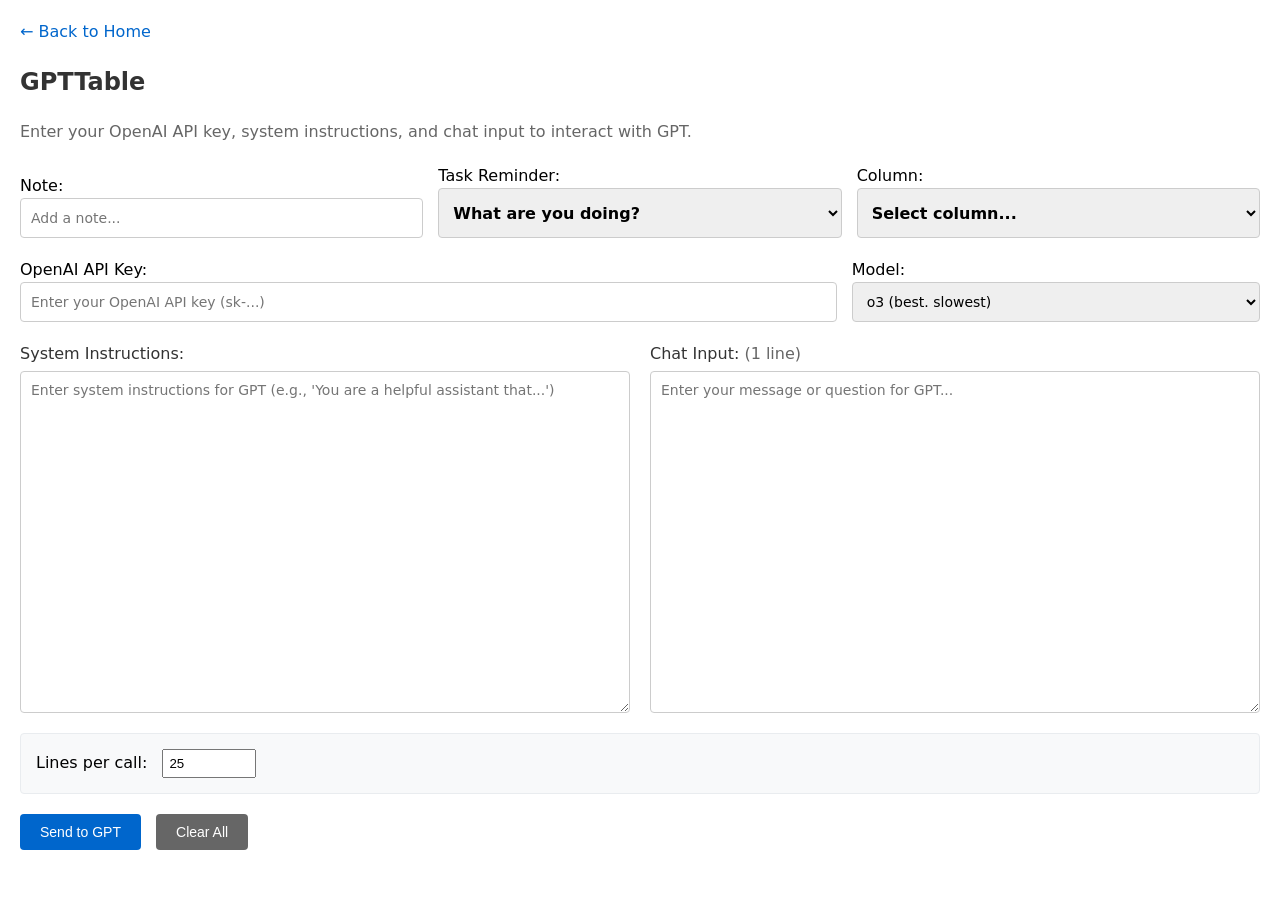
==== docs/gpttable.html @ 45d325c8 "Create gpttable.html" ====
<!DOCTYPE html>
<html lang="en">
<head>
    <meta charset="UTF-8">
    <meta name="viewport" content="width=device-width, initial-scale=1.0">
    <title>GPTTable - TextMatch</title>
    <style>
        body {
            font-family: -apple-system, BlinkMacSystemFont, 'Segoe UI', system-ui, sans-serif;
            background: white;
            margin: 0;
            padding: 20px;
            line-height: 1.5;
        }
        
        .container {
            max-width: none;
            width: 100%;
            padding: 0;
        }
        
        h1 {
            color: #333;
            margin: 0 0 20px 0;
            font-size: 24px;
            font-weight: 600;
        }
        
        .navigation {
            margin-bottom: 20px;
        }
        
        .nav-link {
            color: #0066cc;
            text-decoration: none;
        }
        
        .nav-link:hover {
            text-decoration: underline;
        }
        
        .description {
            color: #666;
            margin-bottom: 20px;
        }
        
        .input-section {
            display: grid;
            grid-template-columns: 1fr 1fr;
            gap: 20px;
            margin-bottom: 20px;
        }
        
        .input-group {
            display: flex;
            flex-direction: column;
        }
        
        .input-group label {
            margin-bottom: 5px;
            color: #333;
            font-weight: 500;
        }
        
        .textarea, .api-key-input {
            width: 100%;
            min-height: 120px;
            padding: 10px;
            border: 1px solid #ccc;
            border-radius: 4px;
            font-family: inherit;
            font-size: 14px;
            resize: vertical;
            box-sizing: border-box;
        }
        
        .api-key-input {
            min-height: auto;
            height: 40px;
        }
        
        .textarea:focus, .api-key-input:focus {
            outline: none;
            border-color: #0066cc;
        }
        
        .button {
            background: #0066cc;
            color: white;
            padding: 10px 20px;
            border: none;
            border-radius: 4px;
            font-size: 14px;
            cursor: pointer;
            margin-right: 10px;
            margin-bottom: 10px;
        }
        
        .button:hover {
            background: #0052a3;
        }
        
        .button:disabled {
            opacity: 0.6;
            cursor: not-allowed;
            background: #ccc;
        }
        
        .button.secondary {
            background: #666;
        }
        
        .button.secondary:hover {
            background: #555;
        }
        
        .button.success {
            background: #28a745;
        }
        
        .button.success:hover {
            background: #218838;
        }
        
        .response-section {
            margin-top: 20px;
        }
        
        .response-area {
            background: #f8f9fa;
            border: 1px solid #ccc;
            border-radius: 4px;
            padding: 15px;
            min-height: 150px;
            white-space: pre-wrap;
            font-family: 'Consolas', 'Monaco', 'Courier New', monospace;
            font-size: 13px;
            color: #333;
            overflow-x: auto;
        }
        
        .response-table {
            width: 100%;
            border-collapse: collapse;
            margin-top: 10px;
            background: white;
            border: 1px solid #ddd;
        }
        
        .response-table th {
            background: #f0f0f0;
            color: #333;
            padding: 10px;
            text-align: left;
            font-weight: 600;
            font-size: 13px;
            border-bottom: 1px solid #ccc;
            border-right: 1px solid #ddd;
        }
        
        .response-table td {
            padding: 8px 10px 8px 15px;
            border-bottom: 1px solid #eee;
            border-right: 1px solid #ddd;
            font-size: 13px;
            vertical-align: top;
        }
        
        .response-table td:first-child {
            background: #f5f5f5;
        }
        
        .response-table tr:nth-child(even) {
            background: #f9f9f9;
        }
        
        .json-view {
            background: white;
            border: 1px solid #ccc;
            border-radius: 4px;
            padding: 15px;
            font-family: 'Consolas', 'Monaco', 'Courier New', monospace;
            font-size: 13px;
            white-space: pre-wrap;
            max-height: 300px;
            overflow-y: auto;
        }
        
        .response-area.loading {
            display: flex;
            align-items: center;
            justify-content: center;
            color: #666;
            font-style: italic;
        }
        
        .api-key-section {
            margin-bottom: 20px;
        }
        
        .note-section {
            margin-bottom: 20px;
        }
        
        .error {
            color: #d73502;
            background: #fef2f2;
            padding: 15px;
            border-radius: 4px;
            border-left: 4px solid #d73502;
            margin-top: 10px;
        }
        
        .chunking-section {
            margin-bottom: 20px;
            padding: 15px;
            background: #f8f9fa;
            border-radius: 4px;
            border: 1px solid #e9ecef;
        }
        
        .progress-section {
            margin: 20px 0;
            padding: 20px;
            background: #f8f9fa;
            border-radius: 4px;
            border: 1px solid #e9ecef;
        }
        
        .progress-section h3 {
            margin: 0 0 15px 0;
            color: #333;
            font-size: 18px;
        }
        
        .overall-progress {
            margin-bottom: 20px;
            font-weight: 500;
        }
        
        .calls-list {
            display: grid;
            gap: 10px;
        }
        
        .call-item {
            background: white;
            border-radius: 4px;
            border: 1px solid #ddd;
            overflow: hidden;
        }
        
        .call-header {
            display: flex;
            align-items: center;
            justify-content: space-between;
            padding: 15px;
        }
        
        .call-response {
            border-top: 1px solid #eee;
            background: #fafafa;
        }
        
        .call-response-header {
            background: #f0f0f0;
            padding: 8px 15px;
            font-size: 12px;
            font-weight: 500;
            color: #666;
            border-bottom: 1px solid #ddd;
        }
        
        .call-response-content {
            padding: 15px;
            background: white;
        }
        
        .call-info {
            flex: 1;
            display: flex;
            flex-direction: column;
            gap: 5px;
        }
        
        .call-title {
            font-weight: 500;
            color: #333;
        }
        
        .call-details {
            font-size: 13px;
            color: #666;
        }
        
        .call-status {
            padding: 4px 8px;
            border-radius: 3px;
            font-size: 12px;
            font-weight: 500;
            margin-right: 10px;
        }
        
        .call-status.pending {
            background: #e9ecef;
            color: #6c757d;
        }
        
        .call-status.processing {
            background: #fff3cd;
            color: #856404;
        }
        
        .call-status.completed {
            background: #d4edda;
            color: #155724;
        }
        
        .call-status.failed {
            background: #f8d7da;
            color: #721c24;
        }
        
        .call-actions {
            display: flex;
            gap: 5px;
        }
        
        .call-actions .button {
            margin: 0;
            padding: 5px 10px;
            font-size: 12px;
        }
        
        .retry-button {
            background: #ffc107;
            color: #212529;
        }
        
        .retry-button:hover {
            background: #e0a800;
        }
        
        .view-button {
            background: #17a2b8;
        }
        
        .view-button:hover {
            background: #138496;
        }
        
        @media (max-width: 768px) {
            .input-section {
                grid-template-columns: 1fr;
            }
            
            body {
                padding: 10px;
            }
            
            .call-header {
                flex-direction: column;
                align-items: flex-start;
                gap: 10px;
            }
            
            .call-actions {
                align-self: flex-end;
            }
        }
    </style>
</head>
<body>
    <div class="container">
        <div class="navigation">
            <a href="index.html" class="nav-link">← Back to Home</a>
        </div>
        
        <h1>GPTTable</h1>
        
        <p class="description">
            Enter your OpenAI API key, system instructions, and chat input to interact with GPT.
        </p>
        
        <div class="note-section">
            <div style="display: grid; grid-template-columns: 1fr 1fr 1fr; gap: 15px; align-items: end;">
                <div>
                    <label for="noteInput">Note:</label>
                    <input type="text" id="noteInput" class="api-key-input" placeholder="Add a note...">
                </div>
                <div>
                    <label for="taskSelect">Task Reminder:</label>
                    <select id="taskSelect" class="api-key-input" style="font-weight: bold; font-size: 16px; height: 50px;">
                        <option value="">What are you doing?</option>
                        <option value="check-positive">Check all positive</option>
                        <option value="check-negative">Check all negative</option>
                        <option value="check-spelling">Check spelling</option>
                        <option value="rewrite-duplicates">Re-write duplicates</option>
                        <option value="remove-unrelated">Remove un-related information</option>
                    </select>
                </div>
                <div>
                    <label for="columnSelect">Column:</label>
                    <select id="columnSelect" class="api-key-input" style="font-weight: bold; font-size: 16px; height: 50px;">
                        <option value="">Select column...</option>
                        <option value="C">C</option>
                        <option value="D">D</option>
                        <option value="E">E</option>
                        <option value="F">F</option>
                        <option value="G">G</option>
                    </select>
                </div>
            </div>
        </div>
        
        <div class="api-key-section">
            <div style="display: grid; grid-template-columns: 2fr 1fr; gap: 15px; align-items: end;">
                <div>
                    <label for="apiKey">OpenAI API Key:</label>
                    <input type="password" id="apiKey" class="api-key-input" placeholder="Enter your OpenAI API key (sk-...)">
                </div>
                <div>
                    <label for="modelSelect">Model:</label>
                    <select id="modelSelect" class="api-key-input">
                        <option value="o3" selected>o3 (best. slowest)</option>
                        <option value="o4-mini">o4-mini (good. faster)</option>
                        <option value="gpt-4.1">gpt-4.1 (no thinking. fastest)</option>
                    </select>
                </div>
            </div>
        </div>
        
        <div class="input-section">
            <div class="input-group">
                <label for="systemInstructions">System Instructions:</label>
                <textarea 
                    id="systemInstructions" 
                    class="textarea" 
                    placeholder="Enter system instructions for GPT (e.g., 'You are a helpful assistant that...')"
                    rows="20"
                ></textarea>
            </div>
            
            <div class="input-group">
                <label for="userInput">Chat Input: <span id="lineCounter" style="color: #666; font-weight: normal;">(1 line)</span></label>
                <textarea 
                    id="userInput" 
                    class="textarea" 
                    placeholder="Enter your message or question for GPT..."
                    rows="20"
                ></textarea>
            </div>
        </div>
        
        <div class="chunking-section">
            <label for="chunkSize">Lines per call:</label>
            <input type="number" id="chunkSize" value="25" min="1" max="1000" style="width: 80px; padding: 5px; margin-left: 10px; margin-right: 20px;">
            <span id="chunkPreview" style="color: #666; font-size: 13px;"></span>
        </div>
        
        <button id="sendButton" class="button">Send to GPT</button>
        <button id="clearButton" class="button secondary">Clear All</button>
        <button id="tableButton" class="button success" style="display: none;">Convert to Table</button>
        
        <div id="progressSection" style="display: none;" class="progress-section">
            <h3>Call Progress & Responses</h3>
            <div id="overallProgress" class="overall-progress"></div>
            <div id="callsList" class="calls-list"></div>
        </div>
        
        <div class="response-section" style="display: none;">
            <label>GPT Response:</label>
            <div id="responseArea" class="response-area">Response will appear here...</div>
        </div>
    </div>

    <script>
        const apiKeyInput = document.getElementById('apiKey');
        const modelSelect = document.getElementById('modelSelect');
        const systemInstructionsInput = document.getElementById('systemInstructions');
        const userInput = document.getElementById('userInput');
        const sendButton = document.getElementById('sendButton');
        const clearButton = document.getElementById('clearButton');
        const tableButton = document.getElementById('tableButton');
        const responseArea = document.getElementById('responseArea');
        const lineCounter = document.getElementById('lineCounter');
        const chunkSizeInput = document.getElementById('chunkSize');
        const chunkPreview = document.getElementById('chunkPreview');
        const progressSection = document.getElementById('progressSection');
        const overallProgress = document.getElementById('overallProgress');
        const callsList = document.getElementById('callsList');
        
        let lastGptResponse = null;
        let callsData = [];
        let allResponses = [];
        
        // Load saved data from localStorage
        const savedApiKey = localStorage.getItem('gpt_api_key');
        const savedModel = localStorage.getItem('gpt_model');
        
        if (savedApiKey) {
            apiKeyInput.value = savedApiKey;
        }
        
        if (savedModel) {
            modelSelect.value = savedModel;
        }
        
        // Save API key, model, and system instructions when they change
        apiKeyInput.addEventListener('input', () => {
            localStorage.setItem('gpt_api_key', apiKeyInput.value);
        });
        
        modelSelect.addEventListener('change', () => {
            localStorage.setItem('gpt_model', modelSelect.value);
        });
        
        systemInstructionsInput.addEventListener('input', () => {
            localStorage.setItem('gpt_system_instructions', systemInstructionsInput.value);
        });
        
        sendButton.addEventListener('click', async () => {
            const apiKey = apiKeyInput.value.trim();
            const systemInstructions = systemInstructionsInput.value.trim();
            const message = userInput.value.trim();
            const chunkSize = parseInt(chunkSizeInput.value) || 25;
            
            if (!apiKey) {
                showError('Please enter your OpenAI API key');
                return;
            }
            
            if (!message) {
                showError('Please enter a message');
                return;
            }
            
            // Split input into chunks
            const lines = message.split('\n');
            const chunks = [];
            
            for (let i = 0; i < lines.length; i += chunkSize) {
                chunks.push(lines.slice(i, i + chunkSize).join('\n'));
            }
            
            // Initialize calls data
            callsData = chunks.map((chunk, index) => ({
                id: index + 1,
                input: chunk,
                status: 'pending',
                response: null,
                error: null,
                startLine: (index * chunkSize) + 1,
                endLine: Math.min((index + 1) * chunkSize, lines.length)
            }));
            
            allResponses = [];
            
            // Show progress section
            progressSection.style.display = 'block';
            updateProgressDisplay();
            
            // Clear response area initially
            responseArea.className = 'response-area';
            responseArea.textContent = 'Processing chunks...';
            tableButton.style.display = 'none';
            
            // Disable send button during processing
            sendButton.disabled = true;
            
            // Process all chunks
            await processAllChunks(apiKey, systemInstructions);
        });
        
        clearButton.addEventListener('click', () => {
            userInput.value = '';
            responseArea.className = 'response-area';
            responseArea.textContent = 'Response will appear here...';
            tableButton.style.display = 'none';
            lastGptResponse = null;
            callsData = [];
            allResponses = [];
            progressSection.style.display = 'none';
            // Clear the calls list DOM elements
            callsList.innerHTML = '';
            updateChunkPreview();
        });
        
        tableButton.addEventListener('click', () => {
            if (lastGptResponse) {
                forceTableConversion(lastGptResponse);
            }
        });
        
        function displayResponse(gptResponse) {
            console.log('Raw GPT Response:', gptResponse);
            
            try {
                // Try to parse as JSON
                const jsonData = JSON.parse(gptResponse);
                console.log('Parsed JSON:', jsonData);
                
                let arrayData = null;
                
                // Check if it's directly an array
                if (Array.isArray(jsonData)) {
                    arrayData = jsonData;
                } else if (typeof jsonData === 'object' && jsonData !== null) {
                    // Look for array properties in the object
                    const possibleArrayKeys = Object.keys(jsonData).filter(key => 
                        Array.isArray(jsonData[key]) && jsonData[key].length > 0
                    );
                    
                    if (possibleArrayKeys.length > 0) {
                        // Use the first array found
                        arrayData = jsonData[possibleArrayKeys[0]];
                        console.log(`Found array in property: ${possibleArrayKeys[0]}`, arrayData);
                    }
                }
                
                // If we found an array with data, create a table
                if (arrayData && arrayData.length > 0) {
                    console.log('Creating table with data:', arrayData);
                    const table = createTableFromArray(arrayData);
                    responseArea.innerHTML = '';
                    responseArea.appendChild(table);
                } else {
                    // Display formatted JSON if not an array or empty
                    console.log('Displaying as formatted JSON');
                    responseArea.innerHTML = `<div class="json-view">${JSON.stringify(jsonData, null, 2)}</div>`;
                }
            } catch (error) {
                console.log('JSON parsing failed:', error);
                // If not valid JSON, display as text
                responseArea.innerHTML = `<div class="json-view">${escapeHtml(gptResponse)}</div>`;
            }
        }
        
        function createTableFromArray(data) {
            const table = document.createElement('table');
            table.className = 'response-table';
            
            // Get column names from first object
            const columns = Object.keys(data[0]);
            
            // Create header
            const thead = document.createElement('thead');
            const headerRow = document.createElement('tr');
            
            columns.forEach(column => {
                const th = document.createElement('th');
                th.textContent = column.replace(/_/g, ' ').toUpperCase();
                headerRow.appendChild(th);
            });
            
            // Add copy action column header
            const copyTh = document.createElement('th');
            copyTh.textContent = 'COPY';
            copyTh.style.textAlign = 'center';
            copyTh.style.backgroundColor = '#e8f4f8';
            headerRow.appendChild(copyTh);
            
            thead.appendChild(headerRow);
            table.appendChild(thead);
            
            // Create body
            const tbody = document.createElement('tbody');
            
            data.forEach(row => {
                const tr = document.createElement('tr');
                
                columns.forEach(column => {
                    const td = document.createElement('td');
                    const value = row[column];
                    
                    // Handle different data types
                    if (value === null || value === undefined) {
                        td.textContent = 'N/A';
                        td.style.fontStyle = 'italic';
                        td.style.color = '#999';
                    } else if (typeof value === 'object') {
                        td.textContent = JSON.stringify(value);
                    } else {
                        td.textContent = String(value);
                    }
                    
                    tr.appendChild(td);
                });
                
                // Add copy action cell
                const copyTd = document.createElement('td');
                copyTd.textContent = '📋';
                copyTd.style.textAlign = 'center';
                copyTd.style.cursor = 'pointer';
                copyTd.style.backgroundColor = '#4ea72e';
                copyTd.style.userSelect = 'none';
                copyTd.className = 'copy-action-cell';
                copyTd.title = 'Click to copy correction + english';
                tr.appendChild(copyTd);
                
                tbody.appendChild(tr);
            });
            
            table.appendChild(tbody);
            return table;
        }
        
        function forceTableConversion(gptResponse) {
            console.log('Force table conversion for:', gptResponse);
            
            try {
                const jsonData = JSON.parse(gptResponse);
                console.log('Parsed data for force conversion:', jsonData);
                
                let arrayData = null;
                
                // More aggressive search for arrays
                if (Array.isArray(jsonData)) {
                    arrayData = jsonData;
                } else if (typeof jsonData === 'object' && jsonData !== null) {
                    // Look through all properties for arrays
                    const findArrays = (obj, path = '') => {
                        const arrays = [];
                        for (const [key, value] of Object.entries(obj)) {
                            const currentPath = path ? `${path}.${key}` : key;
                            if (Array.isArray(value) && value.length > 0) {
                                arrays.push({ path: currentPath, data: value, length: value.length });
                            } else if (typeof value === 'object' && value !== null) {
                                arrays.push(...findArrays(value, currentPath));
                            }
                        }
                        return arrays;
                    };
                    
                    const foundArrays = findArrays(jsonData);
                    console.log('Found arrays:', foundArrays);
                    
                    if (foundArrays.length > 0) {
                        // Use the largest array found
                        const largestArray = foundArrays.reduce((prev, current) => 
                            current.length > prev.length ? current : prev
                        );
                        arrayData = largestArray.data;
                        console.log(`Using array from ${largestArray.path} with ${largestArray.length} items`);
                    }
                }
                
                if (arrayData && arrayData.length > 0) {
                    // Check if array contains objects (for table conversion)
                    if (arrayData.every(item => typeof item === 'object' && item !== null && !Array.isArray(item))) {
                        const table = createTableFromArray(arrayData);
                        responseArea.innerHTML = '';
                        responseArea.appendChild(table);
                        console.log('Successfully created table');
                    } else {
                        showError('Array found but items are not objects suitable for table conversion');
                    }
                } else {
                    showError('No suitable array data found for table conversion');
                }
            } catch (error) {
                console.log('Force conversion failed:', error);
                showError(`Failed to convert to table: ${error.message}`);
            }
        }
        
        function escapeHtml(text) {
            const div = document.createElement('div');
            div.textContent = text;
            return div.innerHTML;
        }
        
        function showError(message) {
            responseArea.className = 'response-area';
            responseArea.innerHTML = `<div class="error">${message}</div>`;
        }
        
        // Update line counter and chunk preview
        function updateLineCounter() {
            const lines = userInput.value.split('\n').length;
            lineCounter.textContent = `(${lines} line${lines !== 1 ? 's' : ''})`;
            updateChunkPreview();
        }
        
        function updateChunkPreview() {
            const lines = userInput.value.split('\n').length;
            const chunkSize = parseInt(chunkSizeInput.value) || 25;
            const totalChunks = Math.ceil(lines / chunkSize);
            
            if (lines > 1 && totalChunks > 1) {
                chunkPreview.textContent = `Will create ${totalChunks} calls (${chunkSize} lines each)`;
            } else if (lines > 1) {
                chunkPreview.textContent = `Single call (${lines} lines)`;
            } else {
                chunkPreview.textContent = '';
            }
        }
        
        userInput.addEventListener('input', updateLineCounter);
        chunkSizeInput.addEventListener('input', updateChunkPreview);
        
        // Allow Ctrl+Enter to send
        userInput.addEventListener('keydown', (e) => {
            if (e.ctrlKey && e.key === 'Enter') {
                sendButton.click();
            }
        });
        
        // Chunk processing functions
        async function processAllChunks(apiKey, systemInstructions) {
            try {
                // Process chunks sequentially to avoid rate limiting
                for (let i = 0; i < callsData.length; i++) {
                    await processChunk(callsData[i], apiKey, systemInstructions);
                    updateProgressDisplay();
                    updateCombinedResponse();
                }
                
                // All chunks complete
                sendButton.disabled = false;
                
                // Show table button if combined response contains JSON
                const combinedResponse = allResponses.join('\n');
                try {
                    JSON.parse(combinedResponse);
                    tableButton.style.display = 'inline-block';
                } catch (e) {
                    // Not JSON, that's fine
                }
                
            } catch (error) {
                console.error('Error processing chunks:', error);
                sendButton.disabled = false;
            }
        }
        
        async function processChunk(callData, apiKey, systemInstructions) {
            try {
                callData.status = 'processing';
                updateProgressDisplay();
                
                const messages = [];
                
                if (systemInstructions) {
                    messages.push({
                        role: 'system',
                        content: systemInstructions
                    });
                }
                
                messages.push({
                    role: 'user',
                    content: callData.input
                });
                
                // Get the selected model
                const selectedModel = modelSelect.value;
                
                const response = await fetch('https://api.openai.com/v1/chat/completions', {
                    method: 'POST',
                    headers: {
                        'Content-Type': 'application/json',
                        'Authorization': `Bearer ${apiKey}`
                    },
                    body: JSON.stringify({
                        model: selectedModel,
                        messages: messages,
                        response_format: { type: "json_object" },
                        // reasoning_effort: "low"
                    })
                });
                
                if (!response.ok) {
                    const errorData = await response.json();
                    throw new Error(errorData.error?.message || `HTTP ${response.status}`);
                }
                
                const data = await response.json();
                const gptResponse = data.choices[0]?.message?.content || 'No response received';
                
                callData.status = 'completed';
                callData.response = gptResponse;
                callData.error = null;
                
                // Add to responses array in order
                allResponses[callData.id - 1] = gptResponse;
                
            } catch (error) {
                console.error(`Error processing chunk ${callData.id}:`, error);
                callData.status = 'failed';
                callData.error = error.message;
                callData.response = null;
            }
        }
        
        async function retryChunk(callId) {
            const callData = callsData.find(c => c.id === callId);
            if (!callData) return;
            
            const apiKey = apiKeyInput.value.trim();
            const systemInstructions = systemInstructionsInput.value.trim();
            
            await processChunk(callData, apiKey, systemInstructions);
            updateProgressDisplay();
            updateCombinedResponse();
        }
        
        function updateProgressDisplay() {
            const completed = callsData.filter(c => c.status === 'completed').length;
            const failed = callsData.filter(c => c.status === 'failed').length;
            const processing = callsData.filter(c => c.status === 'processing').length;
            const pending = callsData.filter(c => c.status === 'pending').length;
            
            overallProgress.innerHTML = `
                <strong>Progress:</strong> ${completed}/${callsData.length} completed
                ${failed > 0 ? `, ${failed} failed` : ''}
                ${processing > 0 ? `, ${processing} processing` : ''}
                ${pending > 0 ? `, ${pending} pending` : ''}
            `;
            
            // Update or create call items
            callsData.forEach(callData => {
                const existingItem = document.getElementById(`call-item-${callData.id}`);
                
                if (existingItem) {
                    // Update existing item
                    updateExistingCallItem(existingItem, callData);
                } else {
                    // Create new item
                    const callItem = createCallItem(callData);
                    callsList.appendChild(callItem);
                }
            });
        }
        
        function updateExistingCallItem(item, callData) {
            // Update status
            const status = item.querySelector('.call-status');
            if (status) {
                status.className = `call-status ${callData.status}`;
                status.textContent = callData.status.toUpperCase();
            }
            
            // Update details (to show error if any)
            const details = item.querySelector('.call-details');
            if (details) {
                details.textContent = `Lines ${callData.startLine}-${callData.endLine}`;
                if (callData.error) {
                    details.textContent += ` • Error: ${callData.error}`;
                }
            }
            
            // Update actions
            const actions = item.querySelector('.call-actions');
            if (actions) {
                actions.innerHTML = '';
                
                if (callData.status === 'failed' || callData.status === 'completed') {
                    const retryBtn = document.createElement('button');
                    retryBtn.className = 'button retry-button';
                    retryBtn.textContent = 'Retry';
                    retryBtn.onclick = () => retryChunk(callData.id);
                    actions.appendChild(retryBtn);
                }
                
                if (callData.response || callData.error) {
                    const viewBtn = document.createElement('button');
                    viewBtn.className = 'button view-button';
                    viewBtn.textContent = 'View Details';
                    viewBtn.onclick = () => viewChunkDetails(callData);
                    actions.appendChild(viewBtn);
                }
            }
            
            // Add or update response section
            if (callData.response && callData.status === 'completed') {
                let responseSection = document.getElementById(`call-response-${callData.id}`);
                
                if (!responseSection) {
                    // Create response section
                    responseSection = document.createElement('div');
                    responseSection.className = 'call-response';
                    responseSection.id = `call-response-${callData.id}`;
                    
                    const responseHeader = document.createElement('div');
                    responseHeader.className = 'call-response-header';
                    responseHeader.textContent = 'Response:';
                    
                    const responseContent = document.createElement('div');
                    responseContent.className = 'call-response-content';
                    responseContent.id = `call-response-content-${callData.id}`;
                    
                    responseSection.appendChild(responseHeader);
                    responseSection.appendChild(responseContent);
                    item.appendChild(responseSection);
                }
                
                // Update response content
                updateCallResponse(callData);
            } else {
                // Remove response section if status changed
                const responseSection = document.getElementById(`call-response-${callData.id}`);
                if (responseSection) {
                    responseSection.remove();
                }
            }
        }
        
        function createCallItem(callData) {
            const item = document.createElement('div');
            item.className = 'call-item';
            item.id = `call-item-${callData.id}`;
            
            // Create header section
            const header = document.createElement('div');
            header.className = 'call-header';
            
            const info = document.createElement('div');
            info.className = 'call-info';
            
            const title = document.createElement('div');
            title.className = 'call-title';
            title.textContent = `Call ${callData.id}`;
            
            const details = document.createElement('div');
            details.className = 'call-details';
            details.textContent = `Lines ${callData.startLine}-${callData.endLine}`;
            if (callData.error) {
                details.textContent += ` • Error: ${callData.error}`;
            }
            
            info.appendChild(title);
            info.appendChild(details);
            
            const status = document.createElement('span');
            status.className = `call-status ${callData.status}`;
            status.textContent = callData.status.toUpperCase();
            
            const actions = document.createElement('div');
            actions.className = 'call-actions';
            
            if (callData.status === 'failed' || callData.status === 'completed') {
                const retryBtn = document.createElement('button');
                retryBtn.className = 'button retry-button';
                retryBtn.textContent = 'Retry';
                retryBtn.onclick = () => retryChunk(callData.id);
                actions.appendChild(retryBtn);
            }
            
            if (callData.response || callData.error) {
                const viewBtn = document.createElement('button');
                viewBtn.className = 'button view-button';
                viewBtn.textContent = 'View Details';
                viewBtn.onclick = () => viewChunkDetails(callData);
                actions.appendChild(viewBtn);
            }
            
            header.appendChild(info);
            header.appendChild(status);
            header.appendChild(actions);
            item.appendChild(header);
            
            // Create response section (initially hidden)
            if (callData.response && callData.status === 'completed') {
                const responseSection = document.createElement('div');
                responseSection.className = 'call-response';
                responseSection.id = `call-response-${callData.id}`;
                
                const responseHeader = document.createElement('div');
                responseHeader.className = 'call-response-header';
                responseHeader.textContent = 'Response:';
                
                const responseContent = document.createElement('div');
                responseContent.className = 'call-response-content';
                responseContent.id = `call-response-content-${callData.id}`;
                
                responseSection.appendChild(responseHeader);
                responseSection.appendChild(responseContent);
                item.appendChild(responseSection);
                
                // Populate the response content
                updateCallResponse(callData);
            }
            
            return item;
        }
        
        function viewChunkDetails(callData) {
            const popup = window.open('', '_blank', 'width=800,height=600,scrollbars=yes');
            popup.document.write(`
                <html>
                <head><title>Call ${callData.id} Details</title></head>
                <body style="font-family: monospace; padding: 20px;">
                <h2>Call ${callData.id} - Lines ${callData.startLine}-${callData.endLine}</h2>
                <h3>Input:</h3>
                <pre style="background: #f0f0f0; padding: 10px; border-radius: 4px;">${callData.input}</pre>
                <h3>${callData.status === 'failed' ? 'Error:' : 'Response:'}</h3>
                <pre style="background: #f0f0f0; padding: 10px; border-radius: 4px;">${callData.response || callData.error || 'No data'}</pre>
                </body>
                </html>
            `);
            popup.document.close();
        }
        
        function updateCallResponse(callData) {
            const responseContent = document.getElementById(`call-response-content-${callData.id}`);
            if (!responseContent || !callData.response) return;
            
            responseContent.innerHTML = '';
            
            try {
                // Try to parse as JSON and create table
                const jsonData = JSON.parse(callData.response);
                console.log(`Call ${callData.id} - Parsed JSON:`, jsonData);
                
                let arrayData = null;
                
                // Check if it's directly an array
                if (Array.isArray(jsonData)) {
                    arrayData = jsonData;
                } else if (typeof jsonData === 'object' && jsonData !== null) {
                    // Look for array properties in the object
                    const possibleArrayKeys = Object.keys(jsonData).filter(key => 
                        Array.isArray(jsonData[key]) && jsonData[key].length > 0
                    );
                    
                    if (possibleArrayKeys.length > 0) {
                        // Use the first array found
                        arrayData = jsonData[possibleArrayKeys[0]];
                        console.log(`Call ${callData.id} - Found array in property: ${possibleArrayKeys[0]}`, arrayData);
                    }
                }
                
                // If we found an array with data, create a table
                if (arrayData && arrayData.length > 0) {
                    console.log(`Call ${callData.id} - Creating table with data:`, arrayData);
                    const table = createTableFromArray(arrayData);
                    responseContent.appendChild(table);
                } else {
                    // Display formatted JSON if not an array or empty
                    console.log(`Call ${callData.id} - Displaying as formatted JSON`);
                    const jsonView = document.createElement('div');
                    jsonView.className = 'json-view';
                    jsonView.textContent = JSON.stringify(jsonData, null, 2);
                    responseContent.appendChild(jsonView);
                }
            } catch (error) {
                console.log(`Call ${callData.id} - JSON parsing failed:`, error);
                // If not valid JSON, display as text
                const textView = document.createElement('div');
                textView.className = 'json-view';
                textView.textContent = callData.response;
                responseContent.appendChild(textView);
            }
        }
        
        function updateCombinedResponse() {
            // This function now just triggers updates to individual call items
            // The actual response display is handled in updateProgressDisplay
            
            // Update lastGptResponse with all completed responses for the "Convert to Table" button
            const completedCalls = callsData.filter(call => call.status === 'completed' && call.response);
            const allResponsesText = completedCalls.map(call => call.response).join('\n\n');
            lastGptResponse = allResponsesText;
            
            // Show table button if any tables were created
            const hasAnyTable = completedCalls.some(call => {
                try {
                    const jsonData = JSON.parse(call.response);
                    return Array.isArray(jsonData) || 
                           (typeof jsonData === 'object' && jsonData !== null && 
                            Object.values(jsonData).some(value => Array.isArray(value)));
                } catch (error) {
                    return false;
                }
            });
            tableButton.style.display = hasAnyTable ? 'inline-block' : 'none';
        }
        
        // Scroll synchronization between tabs - DISABLED
        /*
        let isScrolling = false;
        let scrollTimeout = null;
        
        // Function to save scroll position to localStorage
        function saveScrollPosition() {
            const scrollData = {
                x: window.scrollX,
                y: window.scrollY,
                timestamp: Date.now()
            };
            localStorage.setItem('scroll_sync', JSON.stringify(scrollData));
        }
        
        // Function to apply scroll position from localStorage
        function applyScrollPosition(scrollData) {
            if (scrollData && scrollData.x !== undefined && scrollData.y !== undefined) {
                isScrolling = true;
                window.scrollTo(scrollData.x, scrollData.y);
                
                // Reset the flag after a short delay
                setTimeout(() => {
                    isScrolling = false;
                }, 100);
            }
        }
        
        // Listen for scroll events on this tab
        window.addEventListener('scroll', () => {
            // Only save scroll position if we're not currently applying a sync
            if (!isScrolling) {
                // Debounce the scroll saving to avoid excessive localStorage writes
                clearTimeout(scrollTimeout);
                scrollTimeout = setTimeout(() => {
                    saveScrollPosition();
                }, 16); // ~60fps
            }
        });
        
        // Listen for storage changes from other tabs
        window.addEventListener('storage', (e) => {
            if (e.key === 'scroll_sync' && e.newValue) {
                try {
                    const scrollData = JSON.parse(e.newValue);
                    
                    // Only apply if the change is recent (within 1 second)
                    // This prevents applying stale scroll positions
                    if (Date.now() - scrollData.timestamp < 1000) {
                        applyScrollPosition(scrollData);
                    }
                } catch (error) {
                    console.warn('Failed to parse scroll sync data:', error);
                }
            }
        });
        
        // Apply initial scroll position when page loads (if available)
        window.addEventListener('load', () => {
            const savedScroll = localStorage.getItem('scroll_sync');
            if (savedScroll) {
                try {
                    const scrollData = JSON.parse(savedScroll);
                    // Only apply if the saved position is recent (within 10 seconds)
                    if (Date.now() - scrollData.timestamp < 10000) {
                        applyScrollPosition(scrollData);
                    }
                } catch (error) {
                    console.warn('Failed to parse saved scroll data:', error);
                }
            }
        });
        */
        
        console.log('GPTTable page loaded with scroll sync disabled');
        
        // Add copy event listener to trim trailing tabs
        document.addEventListener('copy', function(e) {
            try {
                const selection = window.getSelection();
                if (selection.rangeCount > 0) {
                    const selectedText = selection.toString();
                    
                    // Check if the selected text ends with tab characters
                    if (selectedText.endsWith('\t')) {
                        // Trim trailing tabs and whitespace
                        const trimmedText = selectedText.replace(/\t+$/, '');
                        
                        // Replace the clipboard content with trimmed text
                        e.clipboardData.setData('text/plain', trimmedText);
                        e.preventDefault();
                        
                        console.log('Trimmed trailing tabs from copied text:', {
                            original: selectedText,
                            trimmed: trimmedText
                        });
                    }
                }
            } catch (error) {
                console.warn('Error handling copy event:', error);
                // Let the default copy behavior proceed if there's an error
            }
        });
        
        // Add click-to-copy functionality for table cells
        let mouseDownTime = 0;
        let mouseDownPos = { x: 0, y: 0 };
        
        document.addEventListener('mousedown', function(e) {
            mouseDownTime = Date.now();
            mouseDownPos = { x: e.clientX, y: e.clientY };
        });
        
        document.addEventListener('click', function(e) {
            // Handle clicks on column headers (TH)
            if (e.target.tagName === 'TH') {
                const clickDuration = Date.now() - mouseDownTime;
                const mouseMovement = Math.abs(e.clientX - mouseDownPos.x) + Math.abs(e.clientY - mouseDownPos.y);
                
                // Check if it's a quick click (not a drag) and no text is selected
                const selection = window.getSelection();
                const hasSelection = selection.toString().length > 0;
                
                // Only copy if it's a quick click with minimal mouse movement and no existing selection
                if (clickDuration < 300 && mouseMovement < 5 && !hasSelection) {
                    // Don't copy the "COPY" column header
                    if (e.target.textContent.trim().toUpperCase() === 'COPY') {
                        return;
                    }
                    
                    // Find the column index
                    const table = e.target.closest('table');
                    const headerRow = e.target.parentElement;
                    const headers = headerRow.querySelectorAll('th');
                    let columnIndex = -1;
                    
                    for (let i = 0; i < headers.length; i++) {
                        if (headers[i] === e.target) {
                            columnIndex = i;
                            break;
                        }
                    }
                    
                    if (columnIndex >= 0) {
                        // Collect all values from this column
                        const tbody = table.querySelector('tbody');
                        const rows = tbody.querySelectorAll('tr');
                        const columnValues = [];
                        
                        rows.forEach(row => {
                            const cells = row.querySelectorAll('td');
                            if (cells[columnIndex]) {
                                const cellValue = cells[columnIndex].textContent.trim();
                                columnValues.push(cellValue);
                            }
                        });
                        
                        if (columnValues.length > 0) {
                            // Create HTML table with all column values, each in its own row
                            const tableRows = columnValues.map(value => 
                                `<tr><td style="background-color: #4ea72e; font-family: 'Times New Roman', serif; font-size: 11pt;">${value}</td></tr>`
                            ).join('');
                            const htmlToCopy = `<table>${tableRows}</table>`;
                            
                            // Create plain text version (each value on a new line)
                            const textToCopy = columnValues.join('\n');
                            
                            // Try to copy with formatting
                            try {
                                const tempDiv = document.createElement('div');
                                tempDiv.innerHTML = htmlToCopy;
                                tempDiv.style.position = 'fixed';
                                tempDiv.style.opacity = '0';
                                tempDiv.style.pointerEvents = 'none';
                                document.body.appendChild(tempDiv);
                                
                                const selection = window.getSelection();
                                const range = document.createRange();
                                range.selectNodeContents(tempDiv);
                                selection.removeAllRanges();
                                selection.addRange(range);
                                
                                const success = document.execCommand('copy');
                                
                                selection.removeAllRanges();
                                document.body.removeChild(tempDiv);
                                
                                if (success) {
                                    console.log('Copied entire column with formatting:', {
                                        columnHeader: e.target.textContent.trim(),
                                        columnIndex: columnIndex,
                                        values: columnValues,
                                        count: columnValues.length
                                    });
                                    
                                    // Visual feedback - flash yellow
                                    const originalBg = e.target.style.backgroundColor;
                                    const originalColor = e.target.style.color;
                                    e.target.style.backgroundColor = '#ffeb3b';
                                    e.target.style.color = '#333';
                                    e.target.style.transition = 'all 0.2s';
                                    
                                    setTimeout(() => {
                                        e.target.style.backgroundColor = originalBg;
                                        e.target.style.color = originalColor;
                                        setTimeout(() => {
                                            e.target.style.transition = '';
                                        }, 200);
                                    }, 400);
                                } else {
                                    throw new Error('execCommand failed');
                                }
                                
                            } catch (err) {
                                console.warn('Failed to copy column with formatting, trying plain text:', err);
                                
                                // Fallback to plain text copy
                                if (navigator.clipboard && navigator.clipboard.writeText) {
                                    navigator.clipboard.writeText(textToCopy).then(() => {
                                        console.log('Copied column as plain text (fallback):', {
                                            columnHeader: e.target.textContent.trim(),
                                            values: columnValues
                                        });
                                    }).catch(err2 => {
                                        console.warn('Plain text fallback also failed:', err2);
                                    });
                                }
                            }
                        }
                    }
                }
                
                return; // Don't proceed to TD handling
            }
            
            // Only handle clicks on table cells
            if (e.target.tagName === 'TD') {
                const clickDuration = Date.now() - mouseDownTime;
                const mouseMovement = Math.abs(e.clientX - mouseDownPos.x) + Math.abs(e.clientY - mouseDownPos.y);
                
                // Check if it's a quick click (not a drag) and no text is selected
                const selection = window.getSelection();
                const hasSelection = selection.toString().length > 0;
                
                // Only copy if it's a quick click with minimal mouse movement and no existing selection
                if (clickDuration < 300 && mouseMovement < 5 && !hasSelection) {
                    
                    // Check if this is the copy action cell
                    if (e.target.classList.contains('copy-action-cell')) {
                        // Find the row
                        const row = e.target.parentElement;
                        const cells = row.querySelectorAll('td');
                        const table = row.closest('table');
                        const headers = table.querySelectorAll('th');
                        
                        // Find correction/reworded and english columns
                        let correctionValue = '';
                        let rewordedValue = '';
                        let englishValue = '';
                        
                        for (let i = 0; i < headers.length - 1; i++) { // -1 to exclude the copy column
                            const headerText = headers[i].textContent.toLowerCase();
                            const cellValue = cells[i] ? cells[i].textContent.trim() : '';
                            
                            if (headerText.includes('correction')) {
                                correctionValue = cellValue;
                            } else if (headerText.includes('reworded')) {
                                rewordedValue = cellValue;
                            } else if (headerText.includes('english')) {
                                englishValue = cellValue;
                            }
                        }
                        
                        // Use correction if available, otherwise use reworded
                        const firstColumnValue = correctionValue || rewordedValue;
                        
                        // Create tab-separated text for Excel
                        const textToCopy = firstColumnValue + '\t' + englishValue;
                        
                        // Create HTML table with background color and font formatting for Excel
                        const htmlToCopy = `<table><tr><td style="background-color: #4ea72e; font-family: 'Times New Roman', serif; font-size: 11pt;">${firstColumnValue}</td><td style="background-color: #4ea72e; font-family: 'Times New Roman', serif; font-size: 11pt;">${englishValue}</td></tr></table>`;
                        
                        if (textToCopy.trim() && textToCopy !== '\t') {
                            // Try to copy with formatting using the older method that supports HTML
                            try {
                                // Create a temporary element with the HTML content
                                const tempDiv = document.createElement('div');
                                tempDiv.innerHTML = htmlToCopy;
                                tempDiv.style.position = 'fixed';
                                tempDiv.style.opacity = '0';
                                tempDiv.style.pointerEvents = 'none';
                                document.body.appendChild(tempDiv);
                                
                                // Select the content
                                const selection = window.getSelection();
                                const range = document.createRange();
                                range.selectNodeContents(tempDiv);
                                selection.removeAllRanges();
                                selection.addRange(range);
                                
                                // Copy with formatting
                                const success = document.execCommand('copy');
                                
                                // Clean up
                                selection.removeAllRanges();
                                document.body.removeChild(tempDiv);
                                
                                if (success) {
                                    console.log('Copied correction/reworded + english with formatting:', {
                                        firstColumn: firstColumnValue,
                                        correction: correctionValue,
                                        reworded: rewordedValue,
                                        english: englishValue,
                                        html: htmlToCopy
                                    });
                                    
                                    // Visual feedback - permanent yellow
                                    e.target.style.backgroundColor = '#ffeb3b';
                                    e.target.style.transition = 'all 0.2s';
                                } else {
                                    throw new Error('execCommand failed');
                                }
                                
                            } catch (err) {
                                console.warn('Failed to copy with formatting, trying plain text:', err);
                                
                                // Fallback to plain text copy
                                if (navigator.clipboard && navigator.clipboard.writeText) {
                                    navigator.clipboard.writeText(textToCopy).then(() => {
                                        console.log('Copied as plain text (fallback):', textToCopy);
                                    }).catch(err2 => {
                                        console.warn('Plain text fallback also failed:', err2);
                                    });
                                }
                            }
                        }
                        
                        return; // Don't proceed with normal cell copy
                    }
                    
                    // Normal cell copy behavior
                    const cellText = e.target.textContent.trim();
                    
                    if (cellText) {
                        // Use the Clipboard API if available
                        if (navigator.clipboard && navigator.clipboard.writeText) {
                            navigator.clipboard.writeText(cellText).then(() => {
                                console.log('Copied cell content:', cellText);
                                
                                // Visual feedback - briefly highlight the cell
                                const originalBg = e.target.style.backgroundColor;
                                e.target.style.backgroundColor = '#e3f2fd';
                                e.target.style.transition = 'background-color 0.2s';
                                
                                setTimeout(() => {
                                    e.target.style.backgroundColor = originalBg;
                                    setTimeout(() => {
                                        e.target.style.transition = '';
                                    }, 200);
                                }, 200);
                                
                            }).catch(err => {
                                console.warn('Failed to copy to clipboard:', err);
                            });
                        } else {
                            // Fallback for older browsers
                            try {
                                const textArea = document.createElement('textarea');
                                textArea.value = cellText;
                                textArea.style.position = 'fixed';
                                textArea.style.opacity = '0';
                                document.body.appendChild(textArea);
                                textArea.select();
                                document.execCommand('copy');
                                document.body.removeChild(textArea);
                                
                                console.log('Copied cell content (fallback):', cellText);
                            } catch (err) {
                                console.warn('Failed to copy using fallback method:', err);
                            }
                        }
                    }
                }
            }
        });
    </script>
</body>
</html>
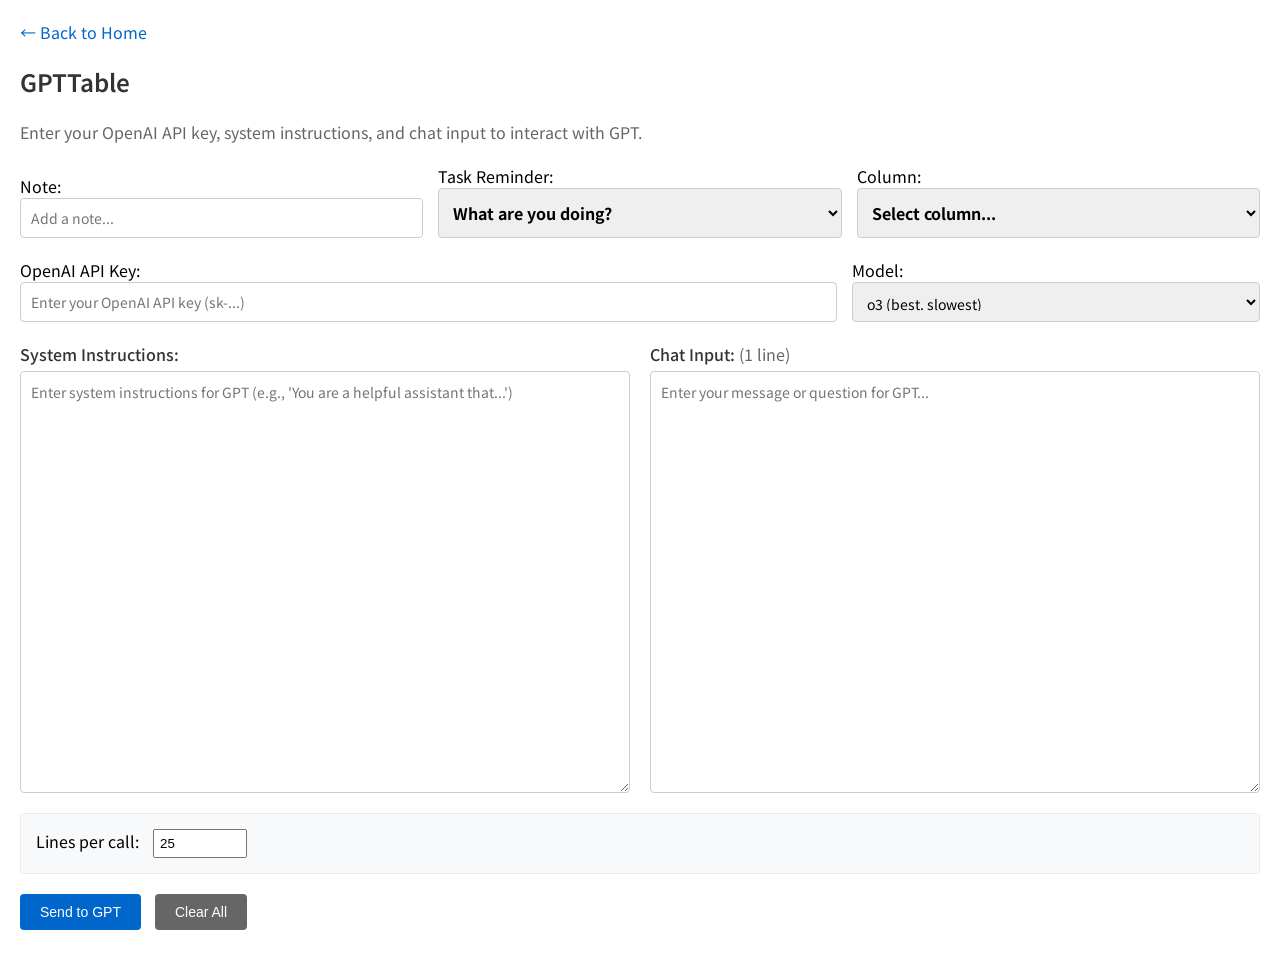
==== commit b392903f: "Update gpttable.html" ====
--- a/docs/gpttable.html
+++ b/docs/gpttable.html
@@ -4,9 +4,12 @@
     <meta charset="UTF-8">
     <meta name="viewport" content="width=device-width, initial-scale=1.0">
     <title>GPTTable - TextMatch</title>
+    <link rel="preconnect" href="https://fonts.googleapis.com">
+    <link rel="preconnect" href="https://fonts.gstatic.com" crossorigin>
+    <link href="https://fonts.googleapis.com/css2?family=Noto+Sans+KR:wght@100;300;400;500;700;900&display=swap" rel="stylesheet">
     <style>
         body {
-            font-family: -apple-system, BlinkMacSystemFont, 'Segoe UI', system-ui, sans-serif;
+            font-family: 'Noto Sans KR', '맑은 고딕', 'Malgun Gothic', -apple-system, BlinkMacSystemFont, 'Segoe UI', system-ui, sans-serif;
             background: white;
             margin: 0;
             padding: 20px;
@@ -145,6 +148,7 @@
             margin-top: 10px;
             background: white;
             border: 1px solid #ddd;
+            font-family: 'Noto Sans KR', '맑은 고딕', 'Malgun Gothic', sans-serif;
         }
         
         .response-table th {
@@ -156,6 +160,7 @@
             font-size: 13px;
             border-bottom: 1px solid #ccc;
             border-right: 1px solid #ddd;
+            font-family: 'Noto Sans KR', '맑은 고딕', 'Malgun Gothic', sans-serif;
         }
         
         .response-table td {
@@ -164,6 +169,7 @@
             border-right: 1px solid #ddd;
             font-size: 13px;
             vertical-align: top;
+            font-family: 'Noto Sans KR', '맑은 고딕', 'Malgun Gothic', sans-serif;
         }
         
         .response-table td:first-child {
@@ -392,11 +398,11 @@
                     <label for="taskSelect">Task Reminder:</label>
                     <select id="taskSelect" class="api-key-input" style="font-weight: bold; font-size: 16px; height: 50px;">
                         <option value="">What are you doing?</option>
-                        <option value="check-positive">Check all positive</option>
-                        <option value="check-negative">Check all negative</option>
-                        <option value="check-spelling">Check spelling</option>
-                        <option value="rewrite-duplicates">Re-write duplicates</option>
-                        <option value="remove-unrelated">Remove un-related information</option>
+                        <option value="check-positive">Check all positive ✅ (9-10)</option>
+                        <option value="check-negative">Check all negative ⛔ (0 - 6)</option>
+                        <option value="check-spelling">Check spelling ✍️</option>
+                        <option value="rewrite-duplicates">Re-write duplicates 🔄</option>
+                        <option value="remove-unrelated">Remove un-related information 🗑️</option>
                     </select>
                 </div>
                 <div>
@@ -497,6 +503,7 @@
         // Load saved data from localStorage
         const savedApiKey = localStorage.getItem('gpt_api_key');
         const savedModel = localStorage.getItem('gpt_model');
+        const savedChunkSize = localStorage.getItem('gpt_chunk_size');
         
         if (savedApiKey) {
             apiKeyInput.value = savedApiKey;
@@ -504,6 +511,11 @@
         
         if (savedModel) {
             modelSelect.value = savedModel;
+        }
+        
+        if (savedChunkSize) {
+            chunkSizeInput.value = savedChunkSize;
+            updateChunkPreview(); // Update the preview text after setting the value
         }
         
         // Save API key, model, and system instructions when they change
@@ -517,6 +529,10 @@
         
         systemInstructionsInput.addEventListener('input', () => {
             localStorage.setItem('gpt_system_instructions', systemInstructionsInput.value);
+        });
+        
+        chunkSizeInput.addEventListener('input', () => {
+            localStorage.setItem('gpt_chunk_size', chunkSizeInput.value);
         });
         
         sendButton.addEventListener('click', async () => {
@@ -1337,7 +1353,7 @@
                         if (columnValues.length > 0) {
                             // Create HTML table with all column values, each in its own row
                             const tableRows = columnValues.map(value => 
-                                `<tr><td style="background-color: #4ea72e; font-family: 'Times New Roman', serif; font-size: 11pt;">${value}</td></tr>`
+                                `<tr><td style="background-color: #4ea72e; font-family: 'Noto Sans KR', '맑은 고딕', 'Malgun Gothic', sans-serif; font-size: 11pt;">${value}</td></tr>`
                             ).join('');
                             const htmlToCopy = `<table>${tableRows}</table>`;
                             
@@ -1457,7 +1473,7 @@
                         const textToCopy = firstColumnValue + '\t' + englishValue;
                         
                         // Create HTML table with background color and font formatting for Excel
-                        const htmlToCopy = `<table><tr><td style="background-color: #4ea72e; font-family: 'Times New Roman', serif; font-size: 11pt;">${firstColumnValue}</td><td style="background-color: #4ea72e; font-family: 'Times New Roman', serif; font-size: 11pt;">${englishValue}</td></tr></table>`;
+                        const htmlToCopy = `<table><tr><td style="background-color: #4ea72e; font-family: 'Noto Sans KR', '맑은 고딕', 'Malgun Gothic', sans-serif; font-size: 11pt;">${firstColumnValue}</td><td style="background-color: #4ea72e; font-family: 'Noto Sans KR', '맑은 고딕', 'Malgun Gothic', sans-serif; font-size: 11pt;">${englishValue}</td></tr></table>`;
                         
                         if (textToCopy.trim() && textToCopy !== '\t') {
                             // Try to copy with formatting using the older method that supports HTML
@@ -1521,41 +1537,123 @@
                     const cellText = e.target.textContent.trim();
                     
                     if (cellText) {
-                        // Use the Clipboard API if available
-                        if (navigator.clipboard && navigator.clipboard.writeText) {
-                            navigator.clipboard.writeText(cellText).then(() => {
-                                console.log('Copied cell content:', cellText);
-                                
-                                // Visual feedback - briefly highlight the cell
-                                const originalBg = e.target.style.backgroundColor;
-                                e.target.style.backgroundColor = '#e3f2fd';
-                                e.target.style.transition = 'background-color 0.2s';
-                                
-                                setTimeout(() => {
-                                    e.target.style.backgroundColor = originalBg;
+                        // Check if this cell is in a "correction" or "english" column
+                        const row = e.target.parentElement;
+                        const table = row.closest('table');
+                        const headers = table.querySelectorAll('th');
+                        const cells = row.querySelectorAll('td');
+                        
+                        // Find the column index of the clicked cell
+                        let columnIndex = -1;
+                        for (let i = 0; i < cells.length; i++) {
+                            if (cells[i] === e.target) {
+                                columnIndex = i;
+                                break;
+                            }
+                        }
+                        
+                        let shouldUseGreenFormatting = false;
+                        if (columnIndex >= 0 && columnIndex < headers.length) {
+                            const headerText = headers[columnIndex].textContent.toLowerCase();
+                            shouldUseGreenFormatting = headerText.includes('correction') || headerText.includes('english');
+                        }
+                        
+                        if (shouldUseGreenFormatting) {
+                            // Copy with green background formatting for Excel
+                            const htmlToCopy = `<table><tr><td style="background-color: #4ea72e; font-family: 'Noto Sans KR', '맑은 고딕', 'Malgun Gothic', sans-serif; font-size: 11pt;">${cellText}</td></tr></table>`;
+                            
+                            try {
+                                // Create a temporary element with the HTML content
+                                const tempDiv = document.createElement('div');
+                                tempDiv.innerHTML = htmlToCopy;
+                                tempDiv.style.position = 'fixed';
+                                tempDiv.style.opacity = '0';
+                                tempDiv.style.pointerEvents = 'none';
+                                document.body.appendChild(tempDiv);
+                                
+                                // Select the content
+                                const selection = window.getSelection();
+                                const range = document.createRange();
+                                range.selectNodeContents(tempDiv);
+                                selection.removeAllRanges();
+                                selection.addRange(range);
+                                
+                                // Copy with formatting
+                                const success = document.execCommand('copy');
+                                
+                                // Clean up
+                                selection.removeAllRanges();
+                                document.body.removeChild(tempDiv);
+                                
+                                if (success) {
+                                    console.log('Copied cell content with green formatting:', cellText);
+                                    
+                                    // Visual feedback - green highlight
+                                    const originalBg = e.target.style.backgroundColor;
+                                    e.target.style.backgroundColor = '#4ea72e';
+                                    e.target.style.color = 'white';
+                                    e.target.style.transition = 'all 0.2s';
+                                    
                                     setTimeout(() => {
-                                        e.target.style.transition = '';
+                                        e.target.style.backgroundColor = originalBg;
+                                        e.target.style.color = '';
+                                        setTimeout(() => {
+                                            e.target.style.transition = '';
+                                        }, 200);
+                                    }, 400);
+                                } else {
+                                    throw new Error('execCommand failed');
+                                }
+                                
+                            } catch (err) {
+                                console.warn('Failed to copy with green formatting, trying plain text:', err);
+                                
+                                // Fallback to plain text copy
+                                if (navigator.clipboard && navigator.clipboard.writeText) {
+                                    navigator.clipboard.writeText(cellText).then(() => {
+                                        console.log('Copied as plain text (fallback):', cellText);
+                                    }).catch(err2 => {
+                                        console.warn('Plain text fallback also failed:', err2);
+                                    });
+                                }
+                            }
+                        } else {
+                            // Use plain text copy for other columns
+                            if (navigator.clipboard && navigator.clipboard.writeText) {
+                                navigator.clipboard.writeText(cellText).then(() => {
+                                    console.log('Copied cell content:', cellText);
+                                    
+                                    // Visual feedback - briefly highlight the cell
+                                    const originalBg = e.target.style.backgroundColor;
+                                    e.target.style.backgroundColor = '#e3f2fd';
+                                    e.target.style.transition = 'background-color 0.2s';
+                                    
+                                    setTimeout(() => {
+                                        e.target.style.backgroundColor = originalBg;
+                                        setTimeout(() => {
+                                            e.target.style.transition = '';
+                                        }, 200);
                                     }, 200);
-                                }, 200);
-                                
-                            }).catch(err => {
-                                console.warn('Failed to copy to clipboard:', err);
-                            });
-                        } else {
-                            // Fallback for older browsers
-                            try {
-                                const textArea = document.createElement('textarea');
-                                textArea.value = cellText;
-                                textArea.style.position = 'fixed';
-                                textArea.style.opacity = '0';
-                                document.body.appendChild(textArea);
-                                textArea.select();
-                                document.execCommand('copy');
-                                document.body.removeChild(textArea);
-                                
-                                console.log('Copied cell content (fallback):', cellText);
-                            } catch (err) {
-                                console.warn('Failed to copy using fallback method:', err);
+                                    
+                                }).catch(err => {
+                                    console.warn('Failed to copy to clipboard:', err);
+                                });
+                            } else {
+                                // Fallback for older browsers
+                                try {
+                                    const textArea = document.createElement('textarea');
+                                    textArea.value = cellText;
+                                    textArea.style.position = 'fixed';
+                                    textArea.style.opacity = '0';
+                                    document.body.appendChild(textArea);
+                                    textArea.select();
+                                    document.execCommand('copy');
+                                    document.body.removeChild(textArea);
+                                    
+                                    console.log('Copied cell content (fallback):', cellText);
+                                } catch (err) {
+                                    console.warn('Failed to copy using fallback method:', err);
+                                }
                             }
                         }
                     }
